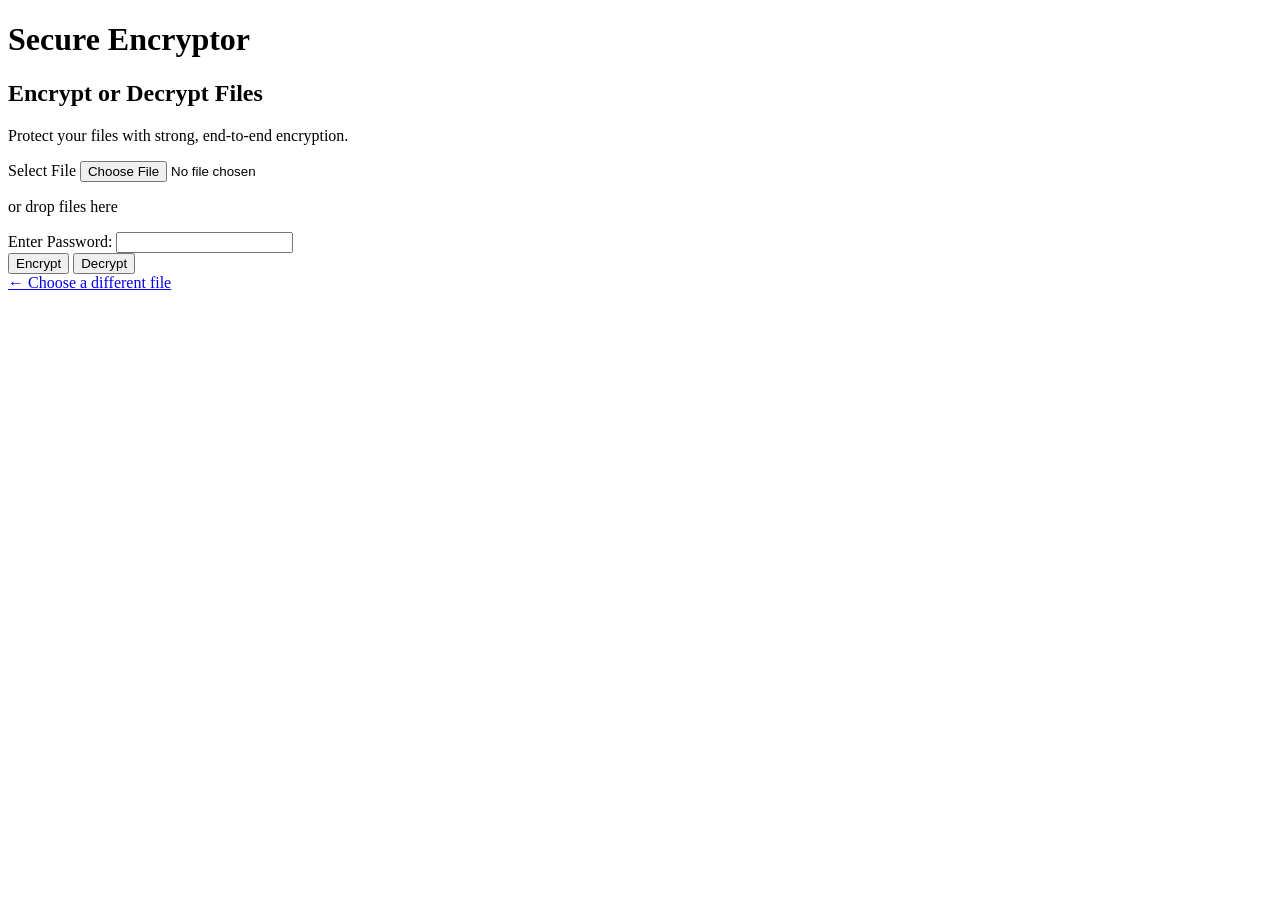
==== src/main/resources/templates/index.html @ be085fed "feat: Initialize encryptor application with Spring Boot - Added Maven wrapper files for project setu" ====
<!DOCTYPE html>
<html lang="en">
<head>
    <meta charset="UTF-8">
    <meta name="viewport" content="width=device-width, initial-scale=1.0">
    <title>Secure File Encryptor</title>
    <link rel="stylesheet" href="/style.css">
</head>
<body>

    <header>
        <h1>Secure Encryptor</h1>
    </header>

    <main>
        <div class="upload-container">
            <h2>Encrypt or Decrypt Files</h2>
            <p>Protect your files with strong, end-to-end encryption.</p>

            <!-- This form no longer needs action/method attributes -->
            <form id="upload-form" enctype="multipart/form-data">

                <!-- STEP 1: File selection area -->
                <div id="file-select-panel">
                    <div class="file-input-wrapper">
                        <label for="file-upload" class="file-select-btn">Select File</label>
                        <input id="file-upload" name="file" type="file" required>
                    </div>
                    <p>or drop files here</p>
                </div>

                <!-- STEP 2: Options panel (hidden initially) -->
                <div id="options-panel" class="hidden">
                    <p id="selected-file-name"></p>
                    <div class="form-group">
                        <label for="password">Enter Password:</label>
                        <input type="password" id="password" name="password" required>
                    </div>
                    <div class="action-buttons">
                        <!-- Buttons are now type="button" to prevent default submission -->
                        <button type="button" id="encrypt-btn" class="encrypt-btn">Encrypt</button>
                        <button type="button" id="decrypt-btn" class="decrypt-btn">Decrypt</button>
                    </div>
                    <div class="back-link">
                        <a href="#" id="back-button">&larr; Choose a different file</a>
                    </div>
                </div>
            </form>
            
            <!-- ADDED: Status message area -->
            <div id="status-message" class="status-message"></div>
        </div>
    </main>

    <!-- NEW: JavaScript for AJAX submission and feedback -->
    <script>
        const fileUploadInput = document.getElementById('file-upload');
        const fileSelectPanel = document.getElementById('file-select-panel');
        const optionsPanel = document.getElementById('options-panel');
        const selectedFileNameEl = document.getElementById('selected-file-name');
        const backButton = document.getElementById('back-button');
        const encryptBtn = document.getElementById('encrypt-btn');
        const decryptBtn = document.getElementById('decrypt-btn');
        const uploadForm = document.getElementById('upload-form');
        const statusMessageEl = document.getElementById('status-message');

        fileUploadInput.addEventListener('change', function() {
            if (fileUploadInput.files.length > 0) {
                fileSelectPanel.classList.add('hidden');
                selectedFileNameEl.textContent = 'File: ' + fileUploadInput.files[0].name;
                optionsPanel.classList.remove('hidden');
                statusMessageEl.innerHTML = ''; // Clear old messages
            }
        });

        backButton.addEventListener('click', function(e) {
            e.preventDefault();
            optionsPanel.classList.add('hidden');
            fileSelectPanel.classList.remove('hidden');
            fileUploadInput.value = '';
            statusMessageEl.innerHTML = ''; // Clear old messages
        });

        encryptBtn.addEventListener('click', () => handleFormSubmit('/encrypt'));
        decryptBtn.addEventListener('click', () => handleFormSubmit('/decrypt'));

        async function handleFormSubmit(endpoint) {
            const formData = new FormData(uploadForm);
            
            // Show a "processing" message
            showStatus('Processing...', 'info');

            try {
                const response = await fetch(endpoint, {
                    method: 'POST',
                    body: formData,
                });

                if (response.ok) {
                    // SUCCESS: The server sent back a file
                    const blob = await response.blob();
                    const header = response.headers.get('Content-Disposition');
                    const parts = header.split(';');
                    const filename = parts[1].split('=')[1].replace(/"/g, '');

                    // Create a link and trigger the download
                    const link = document.createElement('a');
                    link.href = window.URL.createObjectURL(blob);
                    link.download = filename;
                    document.body.appendChild(link);
                    link.click();
                    document.body.removeChild(link);
                    
                    showStatus('Success! Your file has been downloaded.', 'success');
                } else {
                    // ERROR: The server sent back an error message
                    const errorData = await response.json();
                    showStatus(errorData.error || 'An unknown error occurred.', 'error');
                }
            } catch (error) {
                showStatus('Network error. Could not connect to the server.', 'error');
            }
        }

        function showStatus(message, type) {
            statusMessageEl.innerHTML = message;
            statusMessageEl.className = 'status-message ' + type; // e.g., 'status-message success'
        }
    </script>
</body>
</html>
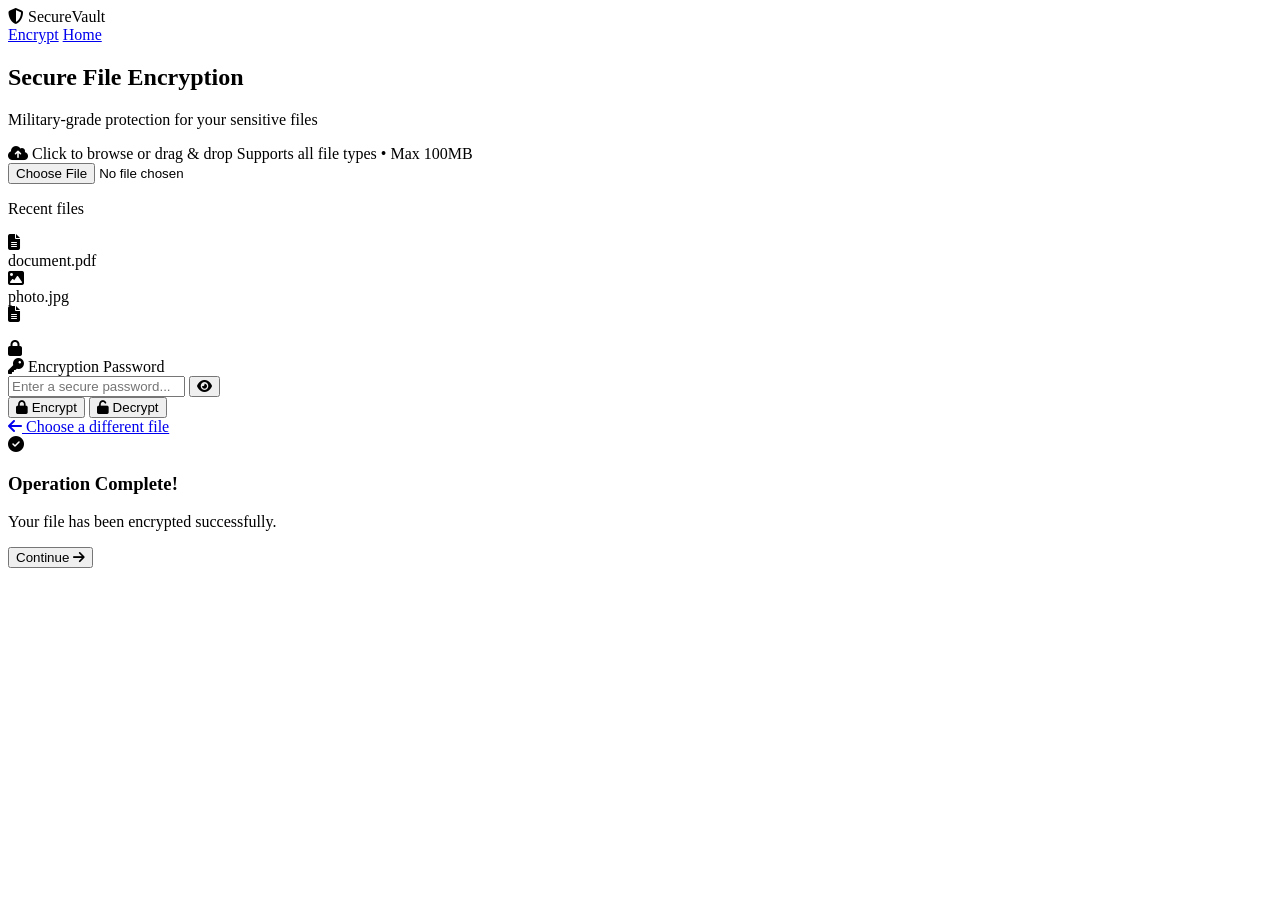
==== commit 2ccb270a: "Enhance UI and functionality of the Secure File Encryptor - Updated HTML structure for improved layo" ====
--- a/src/main/resources/templates/index.html
+++ b/src/main/resources/templates/index.html
@@ -4,91 +4,358 @@
     <meta charset="UTF-8">
     <meta name="viewport" content="width=device-width, initial-scale=1.0">
     <title>Secure File Encryptor</title>
-    <link rel="stylesheet" href="/style.css">
+    <link rel="stylesheet" href="style.css">
+    <link rel="preconnect" href="https://fonts.googleapis.com">
+    <link rel="preconnect" href="https://fonts.gstatic.com" crossorigin>
+    <link href="https://fonts.googleapis.com/css2?family=Inter:wght@300;400;500;600;700&family=JetBrains+Mono:wght@400;500&display=swap" rel="stylesheet">
+    <link rel="stylesheet" href="https://cdnjs.cloudflare.com/ajax/libs/font-awesome/6.4.0/css/all.min.css">
 </head>
 <body>
+    <div class="background-animation">
+        <div class="floating-node n1"></div>
+        <div class="floating-node n2"></div>
+        <div class="floating-node n3"></div>
+        <div class="floating-node n4"></div>
+        <div class="floating-node n5"></div>
+        <div class="floating-node n6"></div>
+        <div class="floating-node n7"></div>
+        <div class="floating-node n8"></div>
+        <div class="particle-track"></div>
+        <div class="particle-track"></div>
+        <div class="particle-track"></div>
+        <div class="particle-track"></div>
+        <div class="particle-track"></div>
+    </div>
 
     <header>
-        <h1>Secure Encryptor</h1>
+        <div class="header-content">
+            <div class="logo">
+                <i class="fas fa-shield-alt"></i>
+                <span>SecureVault</span>
+            </div>
+            <nav>
+                <a href="encrypt.html" class="nav-link active">Encrypt</a>
+                <a href="index.html" class="nav-link">Home</a>
+            </nav>
+        </div>
     </header>
 
     <main>
         <div class="upload-container">
-            <h2>Encrypt or Decrypt Files</h2>
-            <p>Protect your files with strong, end-to-end encryption.</p>
-
-            <!-- This form no longer needs action/method attributes -->
+            
+
+            <h2 class="gradient-text">Secure File Encryption</h2>
+            <p class="subtitle">Military-grade protection for your sensitive files</p>
+
             <form id="upload-form" enctype="multipart/form-data">
-
-                <!-- STEP 1: File selection area -->
-                <div id="file-select-panel">
-                    <div class="file-input-wrapper">
-                        <label for="file-upload" class="file-select-btn">Select File</label>
-                        <input id="file-upload" name="file" type="file" required>
-                    </div>
-                    <p>or drop files here</p>
+                <div id="file-select-panel" class="panel">
+                    <label for="file-upload" class="drop-zone">
+                        <div class="drop-zone-content">
+                            <i class="fas fa-cloud-upload-alt upload-icon"></i>
+                            <span class="drop-text">Click to browse or drag & drop</span>
+                            <span class="drop-hint">Supports all file types • Max 100MB</span>
+                        </div>
+                    </label>
+                    <input id="file-upload" name="file" type="file" required>
+
+                    <div class="recent-files">
+                        <p class="recent-title">Recent files</p>
+                        <div class="recent-item" onclick="document.getElementById('file-upload').click()">
+                            <div class="file-icon"><i class="fas fa-file-alt"></i></div>
+                            <span>document.pdf</span>
+                        </div>
+                        <div class="recent-item" onclick="document.getElementById('file-upload').click()">
+                            <div class="file-icon"><i class="fas fa-image"></i></div>
+                            <span>photo.jpg</span>
+                        </div>
+                    </div>
                 </div>
 
-                <!-- STEP 2: Options panel (hidden initially) -->
-                <div id="options-panel" class="hidden">
-                    <p id="selected-file-name"></p>
+                <div id="options-panel" class="panel hidden">
+                    <div class="file-card">
+                        <div class="file-info">
+                            <i class="fas fa-file-alt" id="file-icon-display"></i>
+                            <div class="file-details">
+                                <p id="selected-file-name" class="filename"></p>
+                                <p class="filesize" id="file-size"></p>
+                            </div>
+                        </div>
+                        <div class="encryption-badge">
+                            <i class="fas fa-lock"></i>
+                        </div>
+                    </div>
+
                     <div class="form-group">
-                        <label for="password">Enter Password:</label>
-                        <input type="password" id="password" name="password" required>
-                    </div>
+                        <label for="password">
+                            <i class="fas fa-key"></i>
+                            Encryption Password
+                        </label>
+                        <div class="password-wrapper">
+                            <input type="password" id="password" name="password" required placeholder="Enter a secure password...">
+                            <button type="button" class="toggle-password" id="toggle-password">
+                                <i class="fas fa-eye"></i>
+                            </button>
+                        </div>
+                        <div class="password-strength">
+                            <div class="strength-bar">
+                                <div class="strength-fill" id="strength-fill"></div>
+                            </div>
+                            <span class="strength-text" id="strength-text"></span>
+                        </div>
+                    </div>
+
                     <div class="action-buttons">
-                        <!-- Buttons are now type="button" to prevent default submission -->
-                        <button type="button" id="encrypt-btn" class="encrypt-btn">Encrypt</button>
-                        <button type="button" id="decrypt-btn" class="decrypt-btn">Decrypt</button>
-                    </div>
+                        <button type="button" id="encrypt-btn" class="action-btn encrypt-action">
+                            <i class="fas fa-lock"></i>
+                            <span>Encrypt</span>
+                        </button>
+                        <button type="button" id="decrypt-btn" class="action-btn decrypt-action">
+                            <i class="fas fa-unlock"></i>
+                            <span>Decrypt</span>
+                        </button>
+                    </div>
+
                     <div class="back-link">
-                        <a href="#" id="back-button">&larr; Choose a different file</a>
+                        <a href="#" id="back-button">
+                            <i class="fas fa-arrow-left"></i>
+                            Choose a different file
+                        </a>
                     </div>
                 </div>
             </form>
-            
-            <!-- ADDED: Status message area -->
-            <div id="status-message" class="status-message"></div>
+
+            <div id="status-message" class="status-message">
+                <div class="spinner" id="spinner"></div>
+                <span id="status-text"></span>
+            </div>
+
+            <div id="success-modal" class="modal hidden">
+                <div class="modal-content">
+                    <div class="success-icon">
+                        <i class="fas fa-check-circle"></i>
+                    </div>
+                    <h3>Operation Complete!</h3>
+                    <p id="modal-message">Your file has been encrypted successfully.</p>
+                    <button type="button" class="modal-close" id="modal-close">
+                        <span>Continue</span>
+                        <i class="fas fa-arrow-right"></i>
+                    </button>
+                </div>
+            </div>
         </div>
     </main>
 
-    <!-- NEW: JavaScript for AJAX submission and feedback -->
     <script>
         const fileUploadInput = document.getElementById('file-upload');
         const fileSelectPanel = document.getElementById('file-select-panel');
         const optionsPanel = document.getElementById('options-panel');
         const selectedFileNameEl = document.getElementById('selected-file-name');
+        const fileSizeEl = document.getElementById('file-size');
+        const fileIconDisplay = document.getElementById('file-icon-display');
         const backButton = document.getElementById('back-button');
         const encryptBtn = document.getElementById('encrypt-btn');
         const decryptBtn = document.getElementById('decrypt-btn');
         const uploadForm = document.getElementById('upload-form');
         const statusMessageEl = document.getElementById('status-message');
-
-        fileUploadInput.addEventListener('change', function() {
-            if (fileUploadInput.files.length > 0) {
+        const statusText = document.getElementById('status-text');
+        const spinner = document.getElementById('spinner');
+        const mainIcon = document.getElementById('main-icon');
+        const togglePasswordBtn = document.getElementById('toggle-password');
+        const passwordInput = document.getElementById('password');
+        const strengthFill = document.getElementById('strength-fill');
+        const strengthText = document.getElementById('strength-text');
+        const modal = document.getElementById('success-modal');
+        const modalClose = document.getElementById('modal-close');
+        const dropZone = document.querySelector('.drop-zone');
+
+        let currentFile = null;
+
+        function formatFileSize(bytes) {
+            if (bytes === 0) return '0 Bytes';
+            const k = 1024;
+            const sizes = ['Bytes', 'KB', 'MB', 'GB'];
+            const i = Math.floor(Math.log(bytes) / Math.log(k));
+            return parseFloat((bytes / Math.pow(k, i)).toFixed(2)) + ' ' + sizes[i];
+        }
+
+        function getFileIcon(filename) {
+            const ext = filename.split('.').pop().toLowerCase();
+            const imageExts = ['jpg', 'jpeg', 'png', 'gif', 'bmp', 'svg', 'webp'];
+            const docExts = ['pdf', 'doc', 'docx', 'txt', 'xls', 'xlsx', 'ppt', 'pptx'];
+            const codeExts = ['js', 'html', 'css', 'py', 'java', 'cpp', 'json', 'xml'];
+
+            if (imageExts.includes(ext)) return 'fa-file-image';
+            if (docExts.includes(ext)) return 'fa-file-pdf';
+            if (codeExts.includes(ext)) return 'fa-file-code';
+            if (ext === 'zip' || ext === 'rar' || ext === '7z') return 'fa-file-archive';
+            if (ext === 'mp3' || ext === 'wav') return 'fa-file-audio';
+            if (ext === 'mp4' || ext === 'avi' || ext === 'mov') return 'fa-file-video';
+            return 'fa-file-alt';
+        }
+
+        function evaluatePasswordStrength(password) {
+            let strength = 0;
+            if (password.length >= 8) strength++;
+            if (password.length >= 12) strength++;
+            if (/[A-Z]/.test(password)) strength++;
+            if (/[0-9]/.test(password)) strength++;
+            if (/[^A-Za-z0-9]/.test(password)) strength++;
+            return strength;
+        }
+
+        function updateStrengthIndicator() {
+            const password = passwordInput.value;
+            if (!password) {
+                strengthFill.style.width = '0%';
+                strengthText.textContent = '';
+                return;
+            }
+
+            const strength = evaluatePasswordStrength(password);
+            const colors = ['#dc3545', '#fd7e14', '#ffc107', '#28a745', '#20c997'];
+            const labels = ['', 'Weak', 'Fair', 'Good', 'Strong', 'Very Strong'];
+
+            strengthFill.style.width = (strength * 20) + '%';
+            strengthFill.style.backgroundColor = colors[strength - 1] || '#ccc';
+            strengthText.textContent = labels[strength] || '';
+            strengthText.style.color = colors[strength - 1] || '#333';
+        }
+
+        function animateLock(action) {
+            if (action === 'encrypt') {
+                mainIcon.className = 'fas fa-lock';
+                document.querySelector('.lock-ring').style.borderColor = '#00ff88';
+            } else {
+                mainIcon.className = 'fas fa-lock-open';
+                document.querySelector('.lock-ring').style.borderColor = '#00d4ff';
+            }
+            mainIcon.style.animation = 'none';
+            mainIcon.offsetHeight;
+            mainIcon.style.animation = 'pulse 0.6s ease-out';
+        }
+
+        function showStatus(message, type, showSpinner = false) {
+            spinner.style.display = showSpinner ? 'inline-block' : 'none';
+            statusText.textContent = message;
+            statusMessageEl.className = 'status-message visible ' + type;
+        }
+
+        function hideStatus() {
+            statusMessageEl.className = 'status-message';
+        }
+
+        function switchPanel(showOptions) {
+            if (showOptions) {
                 fileSelectPanel.classList.add('hidden');
-                selectedFileNameEl.textContent = 'File: ' + fileUploadInput.files[0].name;
-                optionsPanel.classList.remove('hidden');
-                statusMessageEl.innerHTML = ''; // Clear old messages
+                setTimeout(() => {
+                    optionsPanel.classList.remove('hidden');
+                    optionsPanel.style.animation = 'slideUp 0.4s ease-out';
+                }, 300);
+            } else {
+                optionsPanel.style.animation = 'slideDown 0.3s ease-out';
+                setTimeout(() => {
+                    optionsPanel.classList.add('hidden');
+                    setTimeout(() => {
+                        fileSelectPanel.classList.remove('hidden');
+                        fileSelectPanel.style.animation = 'slideUp 0.3s ease-out';
+                    }, 300);
+                }, 300);
+            }
+        }
+
+        function updateFileCard() {
+            if (!currentFile) return;
+            selectedFileNameEl.textContent = currentFile.name;
+            fileSizeEl.textContent = formatFileSize(currentFile.size);
+            fileIconDisplay.className = 'fas ' + getFileIcon(currentFile.name);
+        }
+
+        fileUploadInput.addEventListener('change', function(e) {
+            const file = e.target.files[0];
+            if (file) {
+                currentFile = file;
+                updateFileCard();
+                switchPanel(true);
+                hideStatus();
+            }
+        });
+
+        ['dragenter', 'dragover', 'dragleave', 'drop'].forEach(eventName => {
+            dropZone.addEventListener(eventName, preventDefaults, false);
+            document.body.addEventListener(eventName, preventDefaults, false);
+        });
+
+        function preventDefaults(e) {
+            e.preventDefault();
+            e.stopPropagation();
+        }
+
+        ['dragenter', 'dragover'].forEach(eventName => {
+            dropZone.addEventListener(eventName, () => {
+                dropZone.querySelector('.drop-zone-content').classList.add('drag-over');
+            });
+        });
+
+        ['dragleave', 'drop'].forEach(eventName => {
+            dropZone.addEventListener(eventName, () => {
+                dropZone.querySelector('.drop-zone-content').classList.remove('drag-over');
+            });
+        });
+
+        dropZone.addEventListener('drop', function(e) {
+            const dt = e.dataTransfer;
+            const files = dt.files;
+            if (files.length > 0) {
+                fileUploadInput.files = files;
+                const event = new Event('change');
+                fileUploadInput.dispatchEvent(event);
             }
         });
 
         backButton.addEventListener('click', function(e) {
             e.preventDefault();
-            optionsPanel.classList.add('hidden');
-            fileSelectPanel.classList.remove('hidden');
+            switchPanel(false);
+            currentFile = null;
             fileUploadInput.value = '';
-            statusMessageEl.innerHTML = ''; // Clear old messages
-        });
-
-        encryptBtn.addEventListener('click', () => handleFormSubmit('/encrypt'));
-        decryptBtn.addEventListener('click', () => handleFormSubmit('/decrypt'));
-
-        async function handleFormSubmit(endpoint) {
+            hideStatus();
+            animateLock('neutral');
+        });
+
+        togglePasswordBtn.addEventListener('click', function() {
+            const icon = togglePasswordBtn.querySelector('i');
+            if (passwordInput.type === 'password') {
+                passwordInput.type = 'text';
+                icon.className = 'fas fa-eye-slash';
+            } else {
+                passwordInput.type = 'password';
+                icon.className = 'fas fa-eye';
+            }
+        });
+
+        passwordInput.addEventListener('input', updateStrengthIndicator);
+
+        encryptBtn.addEventListener('click', () => handleFormSubmit('/encrypt', 'encrypt'));
+        decryptBtn.addEventListener('click', () => handleFormSubmit('/decrypt', 'decrypt'));
+
+        async function handleFormSubmit(endpoint, action) {
+            const password = passwordInput.value.trim();
+            
+            if (!password) {
+                showStatus('Please enter a password.', 'error');
+                passwordInput.focus();
+                passwordInput.style.animation = 'shake 0.5s ease';
+                setTimeout(() => passwordInput.style.animation = '', 500);
+                return;
+            }
+
+            animateLock(action);
+
+            encryptBtn.disabled = true;
+            decryptBtn.disabled = true;
+
             const formData = new FormData(uploadForm);
             
-            // Show a "processing" message
-            showStatus('Processing...', 'info');
+            showStatus(action === 'encrypt' ? 'Encrypting your file...' : 'Decrypting your file...', 'info', true);
 
             try {
                 const response = await fetch(endpoint, {
@@ -97,35 +364,60 @@
                 });
 
                 if (response.ok) {
-                    // SUCCESS: The server sent back a file
                     const blob = await response.blob();
                     const header = response.headers.get('Content-Disposition');
-                    const parts = header.split(';');
-                    const filename = parts[1].split('=')[1].replace(/"/g, '');
-
-                    // Create a link and trigger the download
+                    const parts = header ? header.split(';') : [];
+                    const filename = parts[1] ? parts[1].split('=')[1].replace(/"/g, '') : 'file';
+
                     const link = document.createElement('a');
                     link.href = window.URL.createObjectURL(blob);
                     link.download = filename;
                     document.body.appendChild(link);
                     link.click();
                     document.body.removeChild(link);
-                    
+
                     showStatus('Success! Your file has been downloaded.', 'success');
+                    document.getElementById('modal-message').textContent = 
+                        action === 'encrypt' 
+                            ? '"' + filename + '" has been encrypted and downloaded.' 
+                            : '"' + filename + '" has been decrypted and downloaded.';
+                    setTimeout(() => {
+                        modal.classList.remove('hidden');
+                        modal.style.animation = 'fadeIn 0.3s ease-out';
+                    }, 800);
+
                 } else {
-                    // ERROR: The server sent back an error message
                     const errorData = await response.json();
                     showStatus(errorData.error || 'An unknown error occurred.', 'error');
                 }
             } catch (error) {
                 showStatus('Network error. Could not connect to the server.', 'error');
-            }
-        }
-
-        function showStatus(message, type) {
-            statusMessageEl.innerHTML = message;
-            statusMessageEl.className = 'status-message ' + type; // e.g., 'status-message success'
-        }
+            } finally {
+                encryptBtn.disabled = false;
+                decryptBtn.disabled = false;
+            }
+        }
+
+        modalClose.addEventListener('click', () => {
+            modal.style.animation = 'fadeOut 0.2s ease-out';
+            setTimeout(() => {
+                modal.classList.add('hidden');
+                switchPanel(false);
+                currentFile = null;
+                fileUploadInput.value = '';
+                passwordInput.value = '';
+                hideStatus();
+                animateLock('neutral');
+                updateStrengthIndicator();
+            }, 200);
+        });
+
+        document.addEventListener('DOMContentLoaded', () => {
+            setTimeout(() => {
+                document.querySelector('.upload-container').style.opacity = '1';
+                document.querySelector('.upload-container').style.transform = 'translateY(0)';
+            }, 100);
+        });
     </script>
 </body>
-</html>
+</html>
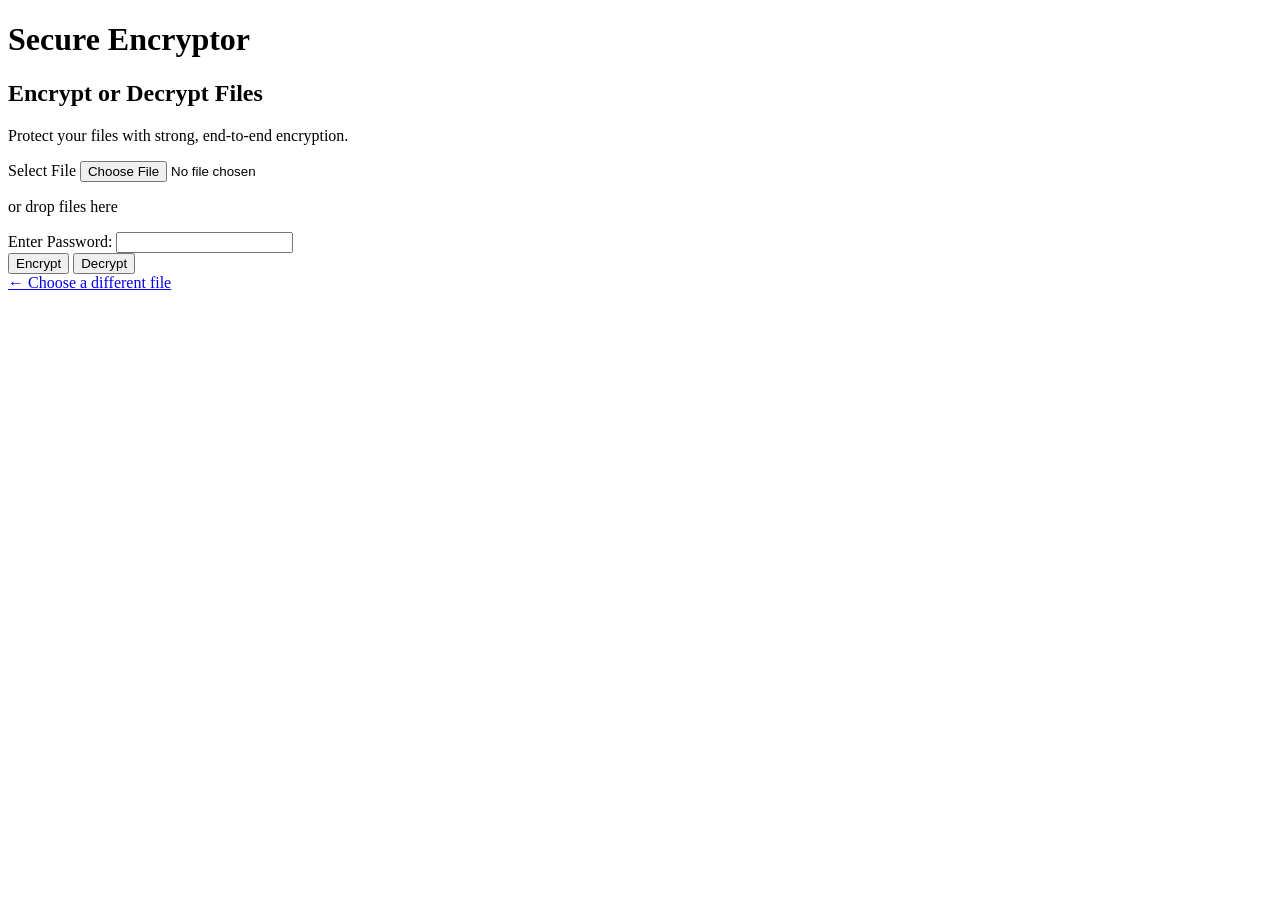
==== commit d836b5ff: "Refactor index.html: Simplify layout, update styles, and enhance file upload functionality" ====
--- a/src/main/resources/templates/index.html
+++ b/src/main/resources/templates/index.html
@@ -1,361 +1,94 @@
-<!DOCTYPE html>
+ <!DOCTYPE html>
 <html lang="en">
 <head>
     <meta charset="UTF-8">
     <meta name="viewport" content="width=device-width, initial-scale=1.0">
     <title>Secure File Encryptor</title>
-    <link rel="stylesheet" href="style.css">
-    <link rel="preconnect" href="https://fonts.googleapis.com">
-    <link rel="preconnect" href="https://fonts.gstatic.com" crossorigin>
-    <link href="https://fonts.googleapis.com/css2?family=Inter:wght@300;400;500;600;700&family=JetBrains+Mono:wght@400;500&display=swap" rel="stylesheet">
-    <link rel="stylesheet" href="https://cdnjs.cloudflare.com/ajax/libs/font-awesome/6.4.0/css/all.min.css">
+    <link rel="stylesheet" href="/style.css">
 </head>
 <body>
-    <div class="background-animation">
-        <div class="floating-node n1"></div>
-        <div class="floating-node n2"></div>
-        <div class="floating-node n3"></div>
-        <div class="floating-node n4"></div>
-        <div class="floating-node n5"></div>
-        <div class="floating-node n6"></div>
-        <div class="floating-node n7"></div>
-        <div class="floating-node n8"></div>
-        <div class="particle-track"></div>
-        <div class="particle-track"></div>
-        <div class="particle-track"></div>
-        <div class="particle-track"></div>
-        <div class="particle-track"></div>
-    </div>
 
     <header>
-        <div class="header-content">
-            <div class="logo">
-                <i class="fas fa-shield-alt"></i>
-                <span>SecureVault</span>
-            </div>
-            <nav>
-                <a href="encrypt.html" class="nav-link active">Encrypt</a>
-                <a href="index.html" class="nav-link">Home</a>
-            </nav>
-        </div>
+        <h1>Secure Encryptor</h1>
     </header>
 
     <main>
         <div class="upload-container">
+            <h2>Encrypt or Decrypt Files</h2>
+            <p>Protect your files with strong, end-to-end encryption.</p>
+
             
+            <form id="upload-form" enctype="multipart/form-data">
 
-            <h2 class="gradient-text">Secure File Encryption</h2>
-            <p class="subtitle">Military-grade protection for your sensitive files</p>
-
-            <form id="upload-form" enctype="multipart/form-data">
-                <div id="file-select-panel" class="panel">
-                    <label for="file-upload" class="drop-zone">
-                        <div class="drop-zone-content">
-                            <i class="fas fa-cloud-upload-alt upload-icon"></i>
-                            <span class="drop-text">Click to browse or drag & drop</span>
-                            <span class="drop-hint">Supports all file types • Max 100MB</span>
-                        </div>
-                    </label>
-                    <input id="file-upload" name="file" type="file" required>
-
-                    <div class="recent-files">
-                        <p class="recent-title">Recent files</p>
-                        <div class="recent-item" onclick="document.getElementById('file-upload').click()">
-                            <div class="file-icon"><i class="fas fa-file-alt"></i></div>
-                            <span>document.pdf</span>
-                        </div>
-                        <div class="recent-item" onclick="document.getElementById('file-upload').click()">
-                            <div class="file-icon"><i class="fas fa-image"></i></div>
-                            <span>photo.jpg</span>
-                        </div>
+                
+                <div id="file-select-panel">
+                    <div class="file-input-wrapper">
+                        <label for="file-upload" class="file-select-btn">Select File</label>
+                        <input id="file-upload" name="file" type="file" required>
                     </div>
+                    <p>or drop files here</p>
                 </div>
 
-                <div id="options-panel" class="panel hidden">
-                    <div class="file-card">
-                        <div class="file-info">
-                            <i class="fas fa-file-alt" id="file-icon-display"></i>
-                            <div class="file-details">
-                                <p id="selected-file-name" class="filename"></p>
-                                <p class="filesize" id="file-size"></p>
-                            </div>
-                        </div>
-                        <div class="encryption-badge">
-                            <i class="fas fa-lock"></i>
-                        </div>
+                
+                <div id="options-panel" class="hidden">
+                    <p id="selected-file-name"></p>
+                    <div class="form-group">
+                        <label for="password">Enter Password:</label>
+                        <input type="password" id="password" name="password" required>
                     </div>
-
-                    <div class="form-group">
-                        <label for="password">
-                            <i class="fas fa-key"></i>
-                            Encryption Password
-                        </label>
-                        <div class="password-wrapper">
-                            <input type="password" id="password" name="password" required placeholder="Enter a secure password...">
-                            <button type="button" class="toggle-password" id="toggle-password">
-                                <i class="fas fa-eye"></i>
-                            </button>
-                        </div>
-                        <div class="password-strength">
-                            <div class="strength-bar">
-                                <div class="strength-fill" id="strength-fill"></div>
-                            </div>
-                            <span class="strength-text" id="strength-text"></span>
-                        </div>
+                    <div class="action-buttons">
+                        
+                        <button type="button" id="encrypt-btn" class="encrypt-btn">Encrypt</button>
+                        <button type="button" id="decrypt-btn" class="decrypt-btn">Decrypt</button>
                     </div>
-
-                    <div class="action-buttons">
-                        <button type="button" id="encrypt-btn" class="action-btn encrypt-action">
-                            <i class="fas fa-lock"></i>
-                            <span>Encrypt</span>
-                        </button>
-                        <button type="button" id="decrypt-btn" class="action-btn decrypt-action">
-                            <i class="fas fa-unlock"></i>
-                            <span>Decrypt</span>
-                        </button>
-                    </div>
-
                     <div class="back-link">
-                        <a href="#" id="back-button">
-                            <i class="fas fa-arrow-left"></i>
-                            Choose a different file
-                        </a>
+                        <a href="#" id="back-button">&larr; Choose a different file</a>
                     </div>
                 </div>
             </form>
-
-            <div id="status-message" class="status-message">
-                <div class="spinner" id="spinner"></div>
-                <span id="status-text"></span>
-            </div>
-
-            <div id="success-modal" class="modal hidden">
-                <div class="modal-content">
-                    <div class="success-icon">
-                        <i class="fas fa-check-circle"></i>
-                    </div>
-                    <h3>Operation Complete!</h3>
-                    <p id="modal-message">Your file has been encrypted successfully.</p>
-                    <button type="button" class="modal-close" id="modal-close">
-                        <span>Continue</span>
-                        <i class="fas fa-arrow-right"></i>
-                    </button>
-                </div>
-            </div>
+            
+          
+            <div id="status-message" class="status-message"></div>
         </div>
     </main>
 
+    <!-- NEW: JavaScript for AJAX submission and feedback -->
     <script>
         const fileUploadInput = document.getElementById('file-upload');
         const fileSelectPanel = document.getElementById('file-select-panel');
         const optionsPanel = document.getElementById('options-panel');
         const selectedFileNameEl = document.getElementById('selected-file-name');
-        const fileSizeEl = document.getElementById('file-size');
-        const fileIconDisplay = document.getElementById('file-icon-display');
         const backButton = document.getElementById('back-button');
         const encryptBtn = document.getElementById('encrypt-btn');
         const decryptBtn = document.getElementById('decrypt-btn');
         const uploadForm = document.getElementById('upload-form');
         const statusMessageEl = document.getElementById('status-message');
-        const statusText = document.getElementById('status-text');
-        const spinner = document.getElementById('spinner');
-        const mainIcon = document.getElementById('main-icon');
-        const togglePasswordBtn = document.getElementById('toggle-password');
-        const passwordInput = document.getElementById('password');
-        const strengthFill = document.getElementById('strength-fill');
-        const strengthText = document.getElementById('strength-text');
-        const modal = document.getElementById('success-modal');
-        const modalClose = document.getElementById('modal-close');
-        const dropZone = document.querySelector('.drop-zone');
 
-        let currentFile = null;
-
-        function formatFileSize(bytes) {
-            if (bytes === 0) return '0 Bytes';
-            const k = 1024;
-            const sizes = ['Bytes', 'KB', 'MB', 'GB'];
-            const i = Math.floor(Math.log(bytes) / Math.log(k));
-            return parseFloat((bytes / Math.pow(k, i)).toFixed(2)) + ' ' + sizes[i];
-        }
-
-        function getFileIcon(filename) {
-            const ext = filename.split('.').pop().toLowerCase();
-            const imageExts = ['jpg', 'jpeg', 'png', 'gif', 'bmp', 'svg', 'webp'];
-            const docExts = ['pdf', 'doc', 'docx', 'txt', 'xls', 'xlsx', 'ppt', 'pptx'];
-            const codeExts = ['js', 'html', 'css', 'py', 'java', 'cpp', 'json', 'xml'];
-
-            if (imageExts.includes(ext)) return 'fa-file-image';
-            if (docExts.includes(ext)) return 'fa-file-pdf';
-            if (codeExts.includes(ext)) return 'fa-file-code';
-            if (ext === 'zip' || ext === 'rar' || ext === '7z') return 'fa-file-archive';
-            if (ext === 'mp3' || ext === 'wav') return 'fa-file-audio';
-            if (ext === 'mp4' || ext === 'avi' || ext === 'mov') return 'fa-file-video';
-            return 'fa-file-alt';
-        }
-
-        function evaluatePasswordStrength(password) {
-            let strength = 0;
-            if (password.length >= 8) strength++;
-            if (password.length >= 12) strength++;
-            if (/[A-Z]/.test(password)) strength++;
-            if (/[0-9]/.test(password)) strength++;
-            if (/[^A-Za-z0-9]/.test(password)) strength++;
-            return strength;
-        }
-
-        function updateStrengthIndicator() {
-            const password = passwordInput.value;
-            if (!password) {
-                strengthFill.style.width = '0%';
-                strengthText.textContent = '';
-                return;
-            }
-
-            const strength = evaluatePasswordStrength(password);
-            const colors = ['#dc3545', '#fd7e14', '#ffc107', '#28a745', '#20c997'];
-            const labels = ['', 'Weak', 'Fair', 'Good', 'Strong', 'Very Strong'];
-
-            strengthFill.style.width = (strength * 20) + '%';
-            strengthFill.style.backgroundColor = colors[strength - 1] || '#ccc';
-            strengthText.textContent = labels[strength] || '';
-            strengthText.style.color = colors[strength - 1] || '#333';
-        }
-
-        function animateLock(action) {
-            if (action === 'encrypt') {
-                mainIcon.className = 'fas fa-lock';
-                document.querySelector('.lock-ring').style.borderColor = '#00ff88';
-            } else {
-                mainIcon.className = 'fas fa-lock-open';
-                document.querySelector('.lock-ring').style.borderColor = '#00d4ff';
-            }
-            mainIcon.style.animation = 'none';
-            mainIcon.offsetHeight;
-            mainIcon.style.animation = 'pulse 0.6s ease-out';
-        }
-
-        function showStatus(message, type, showSpinner = false) {
-            spinner.style.display = showSpinner ? 'inline-block' : 'none';
-            statusText.textContent = message;
-            statusMessageEl.className = 'status-message visible ' + type;
-        }
-
-        function hideStatus() {
-            statusMessageEl.className = 'status-message';
-        }
-
-        function switchPanel(showOptions) {
-            if (showOptions) {
+        fileUploadInput.addEventListener('change', function() {
+            if (fileUploadInput.files.length > 0) {
                 fileSelectPanel.classList.add('hidden');
-                setTimeout(() => {
-                    optionsPanel.classList.remove('hidden');
-                    optionsPanel.style.animation = 'slideUp 0.4s ease-out';
-                }, 300);
-            } else {
-                optionsPanel.style.animation = 'slideDown 0.3s ease-out';
-                setTimeout(() => {
-                    optionsPanel.classList.add('hidden');
-                    setTimeout(() => {
-                        fileSelectPanel.classList.remove('hidden');
-                        fileSelectPanel.style.animation = 'slideUp 0.3s ease-out';
-                    }, 300);
-                }, 300);
-            }
-        }
-
-        function updateFileCard() {
-            if (!currentFile) return;
-            selectedFileNameEl.textContent = currentFile.name;
-            fileSizeEl.textContent = formatFileSize(currentFile.size);
-            fileIconDisplay.className = 'fas ' + getFileIcon(currentFile.name);
-        }
-
-        fileUploadInput.addEventListener('change', function(e) {
-            const file = e.target.files[0];
-            if (file) {
-                currentFile = file;
-                updateFileCard();
-                switchPanel(true);
-                hideStatus();
-            }
-        });
-
-        ['dragenter', 'dragover', 'dragleave', 'drop'].forEach(eventName => {
-            dropZone.addEventListener(eventName, preventDefaults, false);
-            document.body.addEventListener(eventName, preventDefaults, false);
-        });
-
-        function preventDefaults(e) {
-            e.preventDefault();
-            e.stopPropagation();
-        }
-
-        ['dragenter', 'dragover'].forEach(eventName => {
-            dropZone.addEventListener(eventName, () => {
-                dropZone.querySelector('.drop-zone-content').classList.add('drag-over');
-            });
-        });
-
-        ['dragleave', 'drop'].forEach(eventName => {
-            dropZone.addEventListener(eventName, () => {
-                dropZone.querySelector('.drop-zone-content').classList.remove('drag-over');
-            });
-        });
-
-        dropZone.addEventListener('drop', function(e) {
-            const dt = e.dataTransfer;
-            const files = dt.files;
-            if (files.length > 0) {
-                fileUploadInput.files = files;
-                const event = new Event('change');
-                fileUploadInput.dispatchEvent(event);
+                selectedFileNameEl.textContent = 'File: ' + fileUploadInput.files[0].name;
+                optionsPanel.classList.remove('hidden');
+                statusMessageEl.innerHTML = ''; // Clear old messages
             }
         });
 
         backButton.addEventListener('click', function(e) {
             e.preventDefault();
-            switchPanel(false);
-            currentFile = null;
+            optionsPanel.classList.add('hidden');
+            fileSelectPanel.classList.remove('hidden');
             fileUploadInput.value = '';
-            hideStatus();
-            animateLock('neutral');
+            statusMessageEl.innerHTML = ''; // Clear old messages
         });
 
-        togglePasswordBtn.addEventListener('click', function() {
-            const icon = togglePasswordBtn.querySelector('i');
-            if (passwordInput.type === 'password') {
-                passwordInput.type = 'text';
-                icon.className = 'fas fa-eye-slash';
-            } else {
-                passwordInput.type = 'password';
-                icon.className = 'fas fa-eye';
-            }
-        });
+        encryptBtn.addEventListener('click', () => handleFormSubmit('/encrypt'));
+        decryptBtn.addEventListener('click', () => handleFormSubmit('/decrypt'));
 
-        passwordInput.addEventListener('input', updateStrengthIndicator);
-
-        encryptBtn.addEventListener('click', () => handleFormSubmit('/encrypt', 'encrypt'));
-        decryptBtn.addEventListener('click', () => handleFormSubmit('/decrypt', 'decrypt'));
-
-        async function handleFormSubmit(endpoint, action) {
-            const password = passwordInput.value.trim();
-            
-            if (!password) {
-                showStatus('Please enter a password.', 'error');
-                passwordInput.focus();
-                passwordInput.style.animation = 'shake 0.5s ease';
-                setTimeout(() => passwordInput.style.animation = '', 500);
-                return;
-            }
-
-            animateLock(action);
-
-            encryptBtn.disabled = true;
-            decryptBtn.disabled = true;
-
+        async function handleFormSubmit(endpoint) {
             const formData = new FormData(uploadForm);
             
-            showStatus(action === 'encrypt' ? 'Encrypting your file...' : 'Decrypting your file...', 'info', true);
+            // Show a "processing" message
+            showStatus('Processing...', 'info');
 
             try {
                 const response = await fetch(endpoint, {
@@ -364,60 +97,35 @@
                 });
 
                 if (response.ok) {
+                    // SUCCESS: The server sent back a file
                     const blob = await response.blob();
                     const header = response.headers.get('Content-Disposition');
-                    const parts = header ? header.split(';') : [];
-                    const filename = parts[1] ? parts[1].split('=')[1].replace(/"/g, '') : 'file';
+                    const parts = header.split(';');
+                    const filename = parts[1].split('=')[1].replace(/"/g, '');
 
+                    // Create a link and trigger the download
                     const link = document.createElement('a');
                     link.href = window.URL.createObjectURL(blob);
                     link.download = filename;
                     document.body.appendChild(link);
                     link.click();
                     document.body.removeChild(link);
-
+                    
                     showStatus('Success! Your file has been downloaded.', 'success');
-                    document.getElementById('modal-message').textContent = 
-                        action === 'encrypt' 
-                            ? '"' + filename + '" has been encrypted and downloaded.' 
-                            : '"' + filename + '" has been decrypted and downloaded.';
-                    setTimeout(() => {
-                        modal.classList.remove('hidden');
-                        modal.style.animation = 'fadeIn 0.3s ease-out';
-                    }, 800);
-
                 } else {
+                    // ERROR: The server sent back an error message
                     const errorData = await response.json();
                     showStatus(errorData.error || 'An unknown error occurred.', 'error');
                 }
             } catch (error) {
                 showStatus('Network error. Could not connect to the server.', 'error');
-            } finally {
-                encryptBtn.disabled = false;
-                decryptBtn.disabled = false;
             }
         }
 
-        modalClose.addEventListener('click', () => {
-            modal.style.animation = 'fadeOut 0.2s ease-out';
-            setTimeout(() => {
-                modal.classList.add('hidden');
-                switchPanel(false);
-                currentFile = null;
-                fileUploadInput.value = '';
-                passwordInput.value = '';
-                hideStatus();
-                animateLock('neutral');
-                updateStrengthIndicator();
-            }, 200);
-        });
-
-        document.addEventListener('DOMContentLoaded', () => {
-            setTimeout(() => {
-                document.querySelector('.upload-container').style.opacity = '1';
-                document.querySelector('.upload-container').style.transform = 'translateY(0)';
-            }, 100);
-        });
+        function showStatus(message, type) {
+            statusMessageEl.innerHTML = message;
+            statusMessageEl.className = 'status-message ' + type; // e.g., 'status-message success'
+        }
     </script>
 </body>
-</html>+</html>
